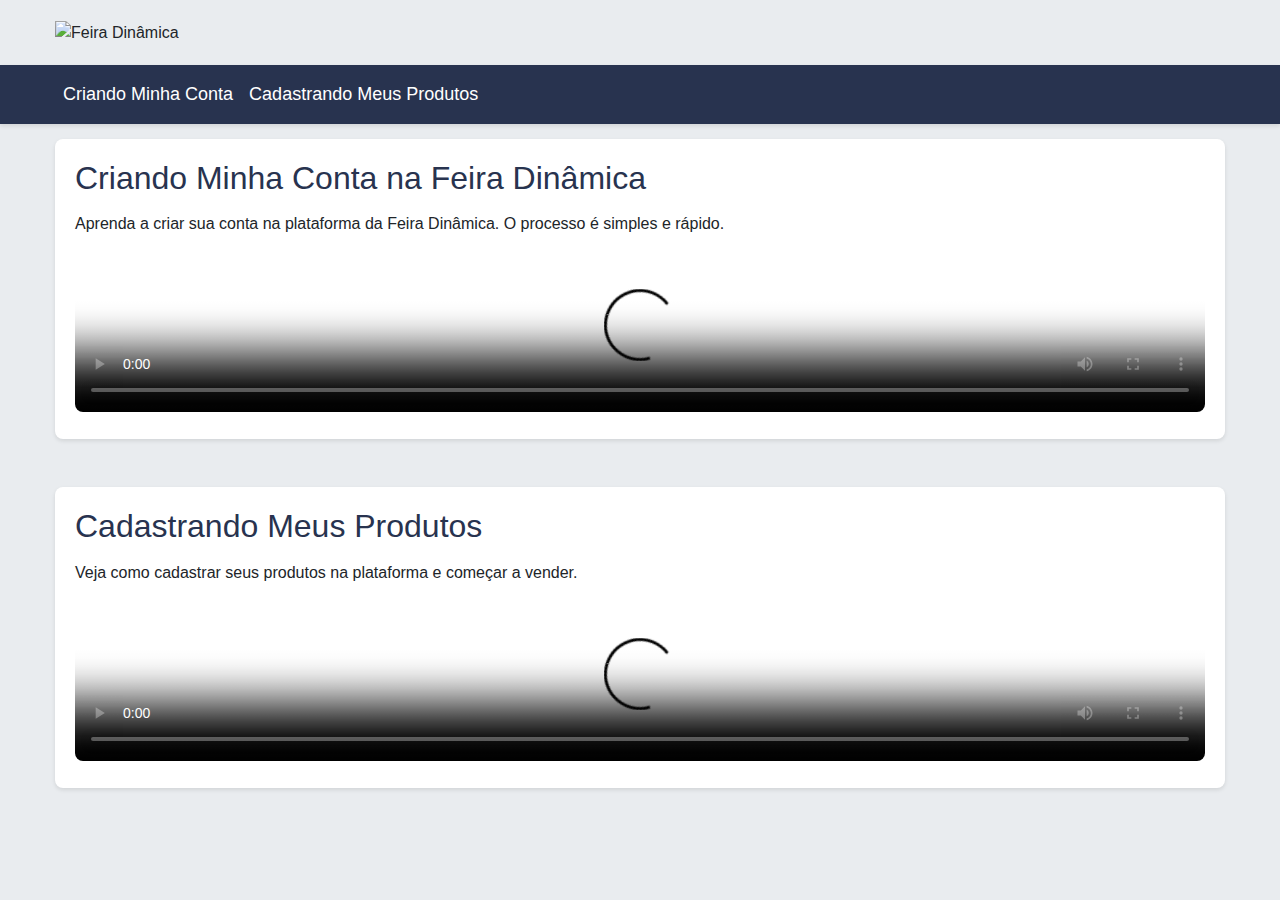
==== v2/index.html @ 43690f9a "Add files via upload" ====
<!DOCTYPE html>
<html lang="pt-br">
<head>
    <meta charset="UTF-8">
    <meta name="viewport" content="width=device-width, initial-scale=1.0">
    <link rel="shortcut icon" href="https://dynamicamarketplace.s3.amazonaws.com/platformimage/6bcf4394-favicon.png">
    <title>Feira Dinâmica / Vendedores</title>
    <link href="https://cdn.jsdelivr.net/npm/bootstrap@5.1.3/dist/css/bootstrap.min.css" rel="stylesheet">
    <link href="styles.css" rel="stylesheet">
</head>
<body>

    <!-- Logotipo -->
    <div class="logo-container">
        <img src="https://d1uy8du4ngrmww.cloudfront.net/cloudimage/platformimage/1b257282-logo.png?maxWidth=500&amp;maxHeight=150" class="logo" alt="Feira Dinâmica">
    </div>

    <!-- Menu de Navegação -->
    <nav class="navbar navbar-expand-lg navbar-dark">
        <div class="menu-container">
            <button class="navbar-toggler" type="button" data-bs-toggle="collapse" data-bs-target="#navbarNav" aria-controls="navbarNav" aria-expanded="false" aria-label="Toggle navigation">
                <span class="navbar-toggler-icon"></span>
            </button>
            <div class="collapse navbar-collapse" id="navbarNav">
                <ul class="navbar-nav">
                    <li class="nav-item">
                        <a class="nav-link active" href="#criando-conta">Criando Minha Conta</a>
                    </li>
                    <li class="nav-item">
                        <a class="nav-link" href="#cadastrando-produtos">Cadastrando Meus Produtos</a>
                    </li>
                </ul>
            </div>
        </div>
    </nav>

    <!-- Conteúdo Principal -->
    <div class="container mt-4">
        <!-- Seção: Criando Conta -->
        <section id="criando-conta">
            <h2>Criando Minha Conta na Feira Dinâmica</h2>
            <p>Aprenda a criar sua conta na plataforma da Feira Dinâmica. O processo é simples e rápido.</p>
            <video width="100%" controls poster="thumbnail1.jpg">
                <source src="video1.mp4" type="video/mp4">
                Seu navegador não suporta o vídeo.
            </video>
        </section>

        <!-- Seção: Cadastrando Produtos -->
        <section id="cadastrando-produtos" class="mt-5">
            <h2>Cadastrando Meus Produtos</h2>
            <p>Veja como cadastrar seus produtos na plataforma e começar a vender.</p>
            <video width="100%" controls poster="thumbnail2.jpg">
                <source src="video2.mp4" type="video/mp4">
                Seu navegador não suporta o vídeo.
            </video>
        </section>
    </div>

    <script src="https://cdn.jsdelivr.net/npm/@popperjs/core@2.11.6/dist/umd/popper.min.js"></script>
    <script src="https://cdn.jsdelivr.net/npm/bootstrap@5.1.3/dist/js/bootstrap.min.js"></script>
</body>
</html>
---- v2/styles.css ----
/*22:51*/
body {
    background-color: #e9ecef !important;
    font-family: 'Segoe UI', Tahoma, Geneva, Verdana, sans-serif;
    margin: 0;
    padding: 0;
}

.logo-container {
    padding: 20px 15px !important;
    max-width: 1200px !important;
    margin: 0 auto !important;
    text-align: left; /* Alinha o logotipo à esquerda */
}

.logo {
    max-height: 85px;
}

.navbar {
    display: flex !important;
    justify-content: flex-start !important; /* Alinha o conteúdo à esquerda */
    align-items: center !important; /* Centraliza verticalmente */
    background-color: #28334f !important;
    box-shadow: 0 2px 4px rgba(0, 0, 0, 0.1) !important;    
}

.navbar .menu-container {
    width: 100%; /* Ocupa toda a largura disponível */
    max-width: 1200px !important; /* Largura máxima do conteúdo */
    margin: 0 auto !important; /* Centraliza o container */
    padding: 0 15px !important;
    text-align: left; /* Alinha o texto à esquerda */    
}

.navbar-nav {
    margin-left: 0 !important; /* Remove a margem padrão do Bootstrap */
    padding-left: 0 !important; /* Remove o padding padrão do Bootstrap */
}

.navbar-brand, .nav-link {
    color: #FFFFFF !important;
    transition: color 0.3s ease;
    font-weight: 400 !important; /* Fonte mais magrinha (fina) */
    font-size: 18px !important; /* Tamanho da fonte maior */    
}

.nav-link:hover {
    color: #FFD700 !important;
}

.container {
    max-width: 1200px !important;
    margin: 0 auto !important;
    padding: 15px 15px !important;
}

section {
    background-color: #ffffff;
    padding: 20px;
    border-radius: 8px;
    box-shadow: 0 2px 4px rgba(0, 0, 0, 0.1);
    margin-bottom: 20px;
}

h2 {
    color: #28334f;
    margin-bottom: 15px;
}

video {
    border-radius: 8px;
    margin-top: 10px;
}
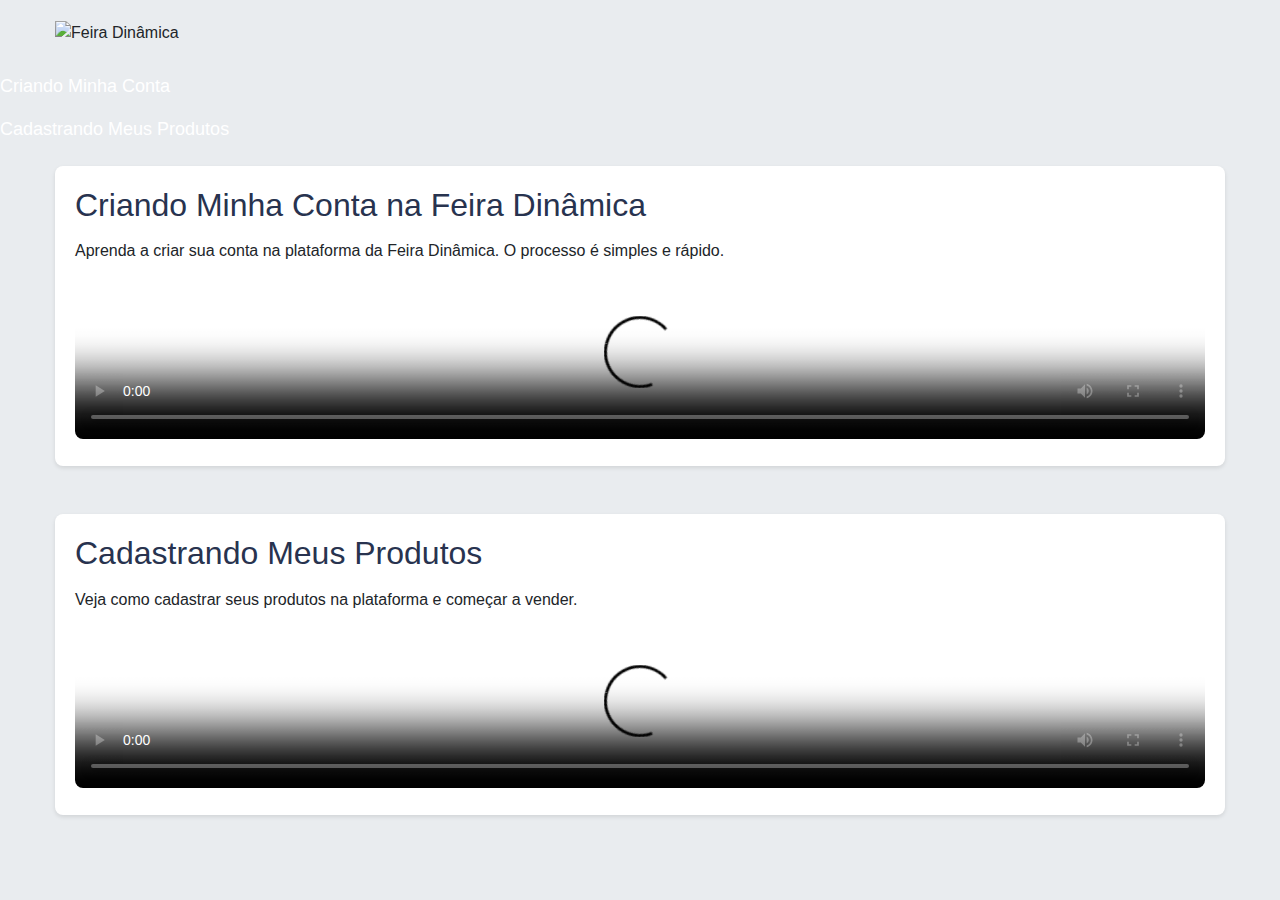
==== commit 1ec00b90: "Update index.html" ====
--- a/v2/index.html
+++ b/v2/index.html
@@ -10,51 +10,44 @@
 </head>
 <body>
 
-    <!-- Logotipo -->
-    <div class="logo-container">
-        <img src="https://d1uy8du4ngrmww.cloudfront.net/cloudimage/platformimage/1b257282-logo.png?maxWidth=500&amp;maxHeight=150" class="logo" alt="Feira Dinâmica">
-    </div>
-
-    <!-- Menu de Navegação -->
-    <nav class="navbar navbar-expand-lg navbar-dark">
-        <div class="menu-container">
-            <button class="navbar-toggler" type="button" data-bs-toggle="collapse" data-bs-target="#navbarNav" aria-controls="navbarNav" aria-expanded="false" aria-label="Toggle navigation">
-                <span class="navbar-toggler-icon"></span>
-            </button>
-            <div class="collapse navbar-collapse" id="navbarNav">
-                <ul class="navbar-nav">
-                    <li class="nav-item">
-                        <a class="nav-link active" href="#criando-conta">Criando Minha Conta</a>
-                    </li>
-                    <li class="nav-item">
-                        <a class="nav-link" href="#cadastrando-produtos">Cadastrando Meus Produtos</a>
-                    </li>
-                </ul>
-            </div>
+    <!-- Menu de Navegação Lateral -->
+    <nav class="sidebar">
+        <div class="logo-container">
+            <img src="https://d1uy8du4ngrmww.cloudfront.net/cloudimage/platformimage/1b257282-logo.png?maxWidth=500&amp;maxHeight=150" class="logo" alt="Feira Dinâmica">
         </div>
+        <ul class="navbar-nav">
+            <li class="nav-item">
+                <a class="nav-link active" href="#criando-conta">Criando Minha Conta</a>
+            </li>
+            <li class="nav-item">
+                <a class="nav-link" href="#cadastrando-produtos">Cadastrando Meus Produtos</a>
+            </li>
+        </ul>
     </nav>
 
     <!-- Conteúdo Principal -->
-    <div class="container mt-4">
-        <!-- Seção: Criando Conta -->
-        <section id="criando-conta">
-            <h2>Criando Minha Conta na Feira Dinâmica</h2>
-            <p>Aprenda a criar sua conta na plataforma da Feira Dinâmica. O processo é simples e rápido.</p>
-            <video width="100%" controls poster="thumbnail1.jpg">
-                <source src="video1.mp4" type="video/mp4">
-                Seu navegador não suporta o vídeo.
-            </video>
-        </section>
+    <div class="main-content">
+        <div class="container mt-4">
+            <!-- Seção: Criando Conta -->
+            <section id="criando-conta">
+                <h2>Criando Minha Conta na Feira Dinâmica</h2>
+                <p>Aprenda a criar sua conta na plataforma da Feira Dinâmica. O processo é simples e rápido.</p>
+                <video width="100%" controls poster="thumbnail1.jpg">
+                    <source src="video1.mp4" type="video/mp4">
+                    Seu navegador não suporta o vídeo.
+                </video>
+            </section>
 
-        <!-- Seção: Cadastrando Produtos -->
-        <section id="cadastrando-produtos" class="mt-5">
-            <h2>Cadastrando Meus Produtos</h2>
-            <p>Veja como cadastrar seus produtos na plataforma e começar a vender.</p>
-            <video width="100%" controls poster="thumbnail2.jpg">
-                <source src="video2.mp4" type="video/mp4">
-                Seu navegador não suporta o vídeo.
-            </video>
-        </section>
+            <!-- Seção: Cadastrando Produtos -->
+            <section id="cadastrando-produtos" class="mt-5">
+                <h2>Cadastrando Meus Produtos</h2>
+                <p>Veja como cadastrar seus produtos na plataforma e começar a vender.</p>
+                <video width="100%" controls poster="thumbnail2.jpg">
+                    <source src="video2.mp4" type="video/mp4">
+                    Seu navegador não suporta o vídeo.
+                </video>
+            </section>
+        </div>
     </div>
 
     <script src="https://cdn.jsdelivr.net/npm/@popperjs/core@2.11.6/dist/umd/popper.min.js"></script>
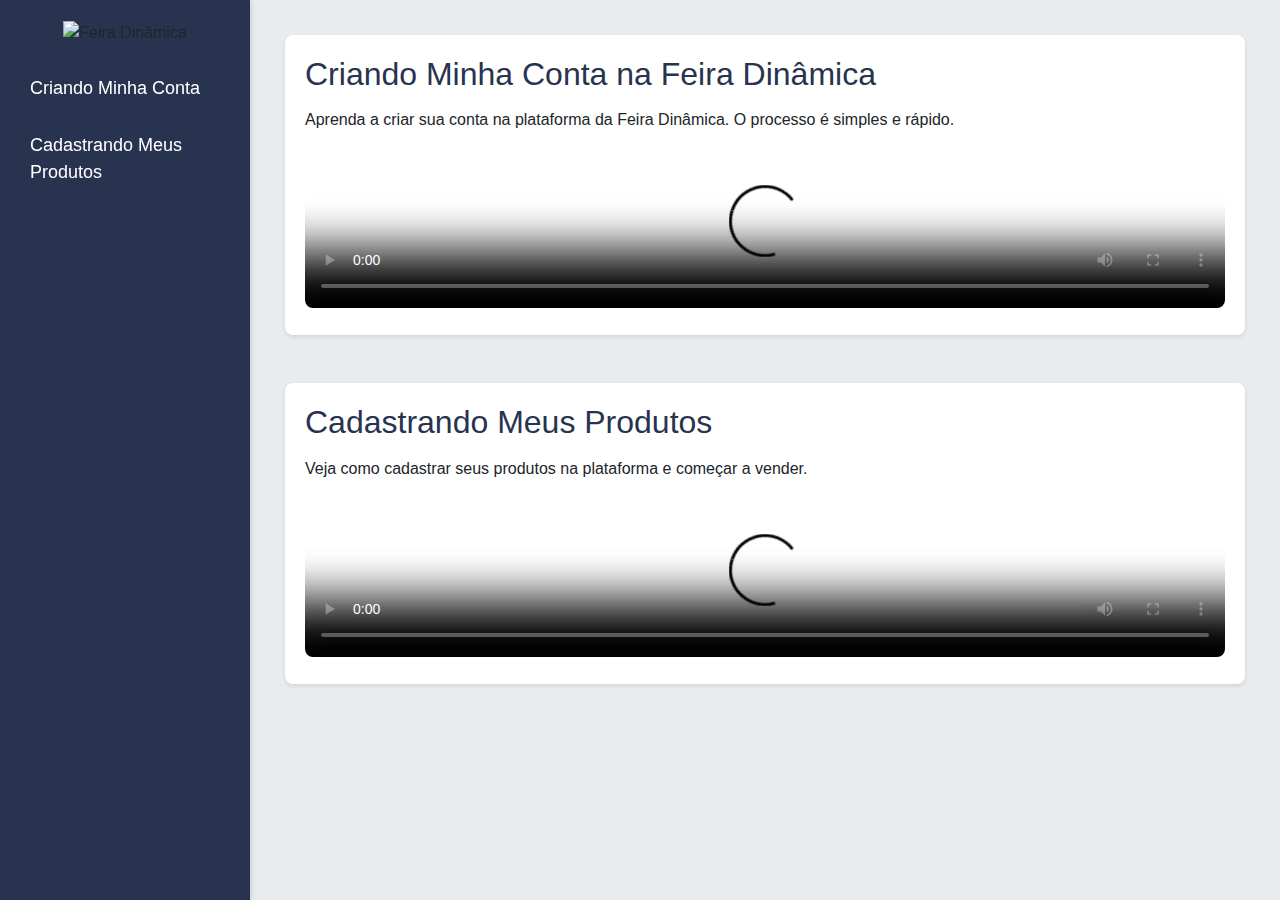
==== commit 4e0a4f8a: "Update index.html" ====
--- a/v2/index.html
+++ b/v2/index.html
@@ -4,7 +4,7 @@
     <meta charset="UTF-8">
     <meta name="viewport" content="width=device-width, initial-scale=1.0">
     <link rel="shortcut icon" href="https://dynamicamarketplace.s3.amazonaws.com/platformimage/6bcf4394-favicon.png">
-    <title>Feira Dinâmica / Vendedores</title>
+    <title>Feira Dinâmica / Vendedores (v2)</title>
     <link href="https://cdn.jsdelivr.net/npm/bootstrap@5.1.3/dist/css/bootstrap.min.css" rel="stylesheet">
     <link href="styles.css" rel="stylesheet">
 </head>
--- a/v2/styles.css
+++ b/v2/styles.css
@@ -1,52 +1,67 @@
-/*22:51*/
+/*NEW*/
+
 body {
     background-color: #e9ecef !important;
     font-family: 'Segoe UI', Tahoma, Geneva, Verdana, sans-serif;
     margin: 0;
     padding: 0;
+    display: flex;
+}
+
+.sidebar {
+    width: 250px;
+    background-color: #28334f;
+    height: 100vh;
+    position: fixed;
+    top: 0;
+    left: 0;
+    display: flex;
+    flex-direction: column;
+    align-items: center;
+    padding: 20px;
+    box-shadow: 2px 0 4px rgba(0, 0, 0, 0.1);
 }
 
 .logo-container {
-    padding: 20px 15px !important;
-    max-width: 1200px !important;
-    margin: 0 auto !important;
-    text-align: left; /* Alinha o logotipo à esquerda */
+    margin-bottom: 20px;
 }
 
 .logo {
     max-height: 85px;
 }
 
-.navbar {
-    display: flex !important;
-    justify-content: flex-start !important; /* Alinha o conteúdo à esquerda */
-    align-items: center !important; /* Centraliza verticalmente */
-    background-color: #28334f !important;
-    box-shadow: 0 2px 4px rgba(0, 0, 0, 0.1) !important;    
+.navbar-nav {
+    width: 100%;
+    padding: 0;
+    margin: 0;
 }
 
-.navbar .menu-container {
-    width: 100%; /* Ocupa toda a largura disponível */
-    max-width: 1200px !important; /* Largura máxima do conteúdo */
-    margin: 0 auto !important; /* Centraliza o container */
-    padding: 0 15px !important;
-    text-align: left; /* Alinha o texto à esquerda */    
+.nav-item {
+    width: 100%;
+    margin-bottom: 10px;
 }
 
-.navbar-nav {
-    margin-left: 0 !important; /* Remove a margem padrão do Bootstrap */
-    padding-left: 0 !important; /* Remove o padding padrão do Bootstrap */
-}
-
-.navbar-brand, .nav-link {
+.nav-link {
     color: #FFFFFF !important;
     transition: color 0.3s ease;
-    font-weight: 400 !important; /* Fonte mais magrinha (fina) */
-    font-size: 18px !important; /* Tamanho da fonte maior */    
+    font-weight: 400 !important;
+    font-size: 18px !important;
+    padding: 10px;
+    border-radius: 4px;
+    text-align: left;
+    width: 100%;
+    display: block;
 }
 
 .nav-link:hover {
-    color: #FFD700 !important;
+    background-color: #FFD700;
+    color: #28334f !important;
+}
+
+.main-content {
+    margin-left: 250px;
+    width: calc(100% - 250px);
+    padding: 20px;
 }
 
 .container {
@@ -72,3 +87,33 @@
     border-radius: 8px;
     margin-top: 10px;
 }
+
+/* Responsividade */
+@media (max-width: 768px) {
+    .sidebar {
+        width: 100%;
+        height: auto;
+        position: relative;
+        flex-direction: row;
+        justify-content: space-between;
+        padding: 10px;
+    }
+
+    .main-content {
+        margin-left: 0;
+        width: 100%;
+    }
+
+    .navbar-nav {
+        flex-direction: row;
+        justify-content: space-around;
+    }
+
+    .nav-item {
+        margin-bottom: 0;
+    }
+
+    .logo-container {
+        margin-bottom: 0;
+    }
+}
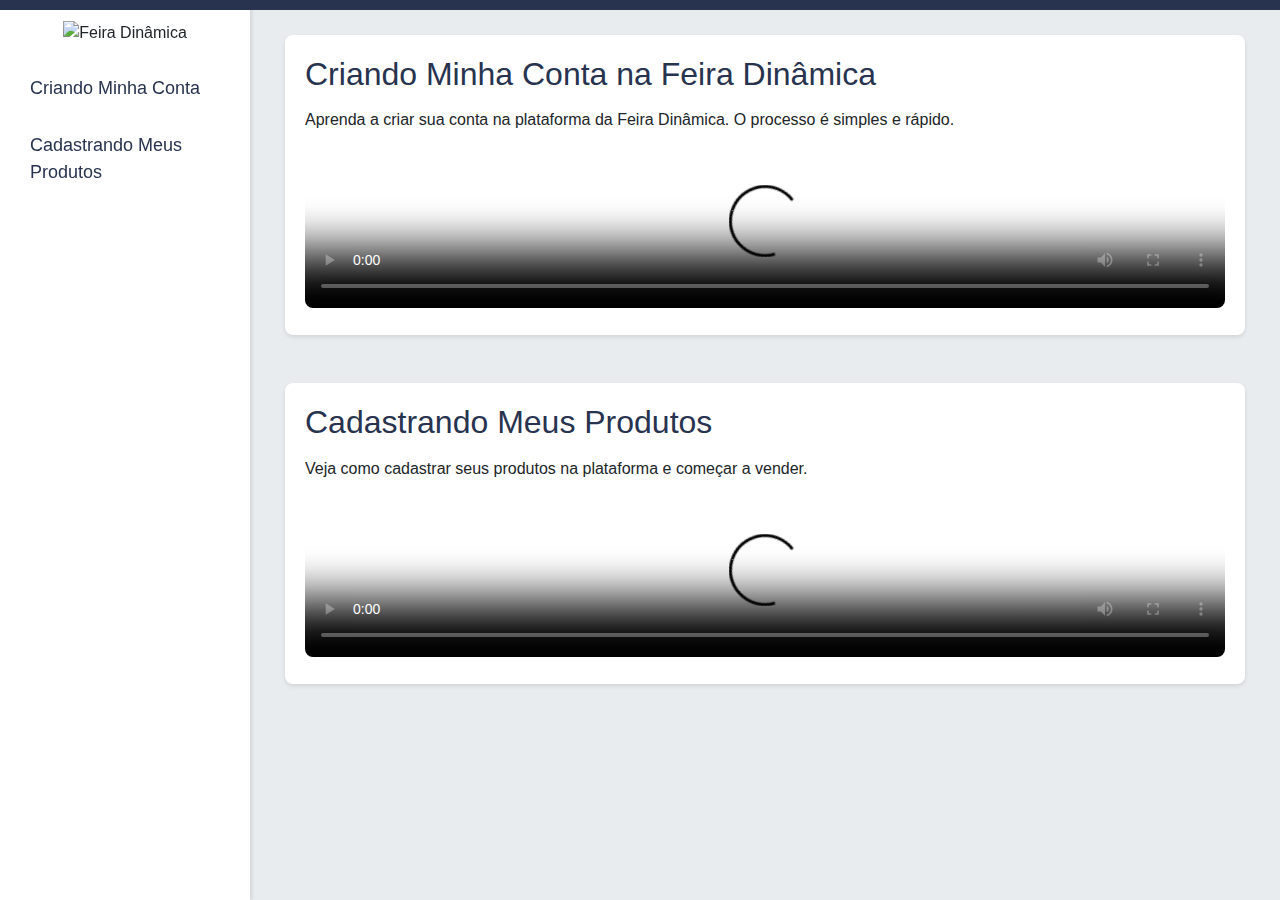
==== commit 515a4a7d: "Update index.html" ====
--- a/v2/index.html
+++ b/v2/index.html
@@ -10,11 +10,19 @@
 </head>
 <body>
 
+    <!-- Faixa horizontal no topo -->
+    <div class="top-bar"></div>
+
     <!-- Menu de Navegação Lateral -->
     <nav class="sidebar">
         <div class="logo-container">
             <img src="https://d1uy8du4ngrmww.cloudfront.net/cloudimage/platformimage/1b257282-logo.png?maxWidth=500&amp;maxHeight=150" class="logo" alt="Feira Dinâmica">
         </div>
+        <button class="hamburger" aria-label="Abrir menu">
+            <span></span>
+            <span></span>
+            <span></span>
+        </button>
         <ul class="navbar-nav">
             <li class="nav-item">
                 <a class="nav-link active" href="#criando-conta">Criando Minha Conta</a>
@@ -52,5 +60,11 @@
 
     <script src="https://cdn.jsdelivr.net/npm/@popperjs/core@2.11.6/dist/umd/popper.min.js"></script>
     <script src="https://cdn.jsdelivr.net/npm/bootstrap@5.1.3/dist/js/bootstrap.min.js"></script>
+    <script>
+        // Script para controlar o menu lateral em dispositivos móveis
+        document.querySelector('.hamburger').addEventListener('click', function() {
+            document.querySelector('.sidebar').classList.toggle('active');
+        });
+    </script>
 </body>
 </html>
--- a/v2/styles.css
+++ b/v2/styles.css
@@ -1,5 +1,4 @@
-/*NEW*/
-
+/*v2*/
 body {
     background-color: #e9ecef !important;
     font-family: 'Segoe UI', Tahoma, Geneva, Verdana, sans-serif;
@@ -8,9 +7,21 @@
     display: flex;
 }
 
+/* Faixa horizontal no topo */
+.top-bar {
+    width: 100%;
+    height: 10px;
+    background-color: #28334f;
+    position: fixed;
+    top: 0;
+    left: 0;
+    z-index: 1000;
+}
+
+/* Menu de Navegação Lateral */
 .sidebar {
     width: 250px;
-    background-color: #28334f;
+    background-color: #FFFFFF;
     height: 100vh;
     position: fixed;
     top: 0;
@@ -20,6 +31,33 @@
     align-items: center;
     padding: 20px;
     box-shadow: 2px 0 4px rgba(0, 0, 0, 0.1);
+    transition: transform 0.3s ease;
+    z-index: 999;
+}
+
+/* Botão Hamburger */
+.hamburger {
+    display: none;
+    flex-direction: column;
+    justify-content: space-around;
+    width: 30px;
+    height: 25px;
+    background: transparent;
+    border: none;
+    cursor: pointer;
+    padding: 0;
+    margin-bottom: 20px;
+    position: fixed;
+    top: 20px;
+    left: 20px;
+    z-index: 1001;
+}
+
+.hamburger span {
+    width: 100%;
+    height: 3px;
+    background-color: #28334f; /* Cor escura para contrastar com o fundo branco */
+    transition: all 0.3s ease;
 }
 
 .logo-container {
@@ -42,9 +80,9 @@
 }
 
 .nav-link {
-    color: #FFFFFF !important;
+    color: #28334f !important;
     transition: color 0.3s ease;
-    font-weight: 400 !important;
+    font-weight: 500 !important;
     font-size: 18px !important;
     padding: 10px;
     border-radius: 4px;
@@ -54,14 +92,14 @@
 }
 
 .nav-link:hover {
-    background-color: #FFD700;
-    color: #28334f !important;
+    color: #FFD700 !important; /* Muda apenas a cor da fonte no hover */
 }
 
 .main-content {
     margin-left: 250px;
     width: calc(100% - 250px);
     padding: 20px;
+    transition: margin-left 0.3s ease;
 }
 
 .container {
@@ -91,29 +129,19 @@
 /* Responsividade */
 @media (max-width: 768px) {
     .sidebar {
-        width: 100%;
-        height: auto;
-        position: relative;
-        flex-direction: row;
-        justify-content: space-between;
-        padding: 10px;
+        transform: translateX(-100%);
+    }
+
+    .sidebar.active {
+        transform: translateX(0);
+    }
+
+    .hamburger {
+        display: flex;
     }
 
     .main-content {
         margin-left: 0;
         width: 100%;
     }
-
-    .navbar-nav {
-        flex-direction: row;
-        justify-content: space-around;
-    }
-
-    .nav-item {
-        margin-bottom: 0;
-    }
-
-    .logo-container {
-        margin-bottom: 0;
-    }
 }
